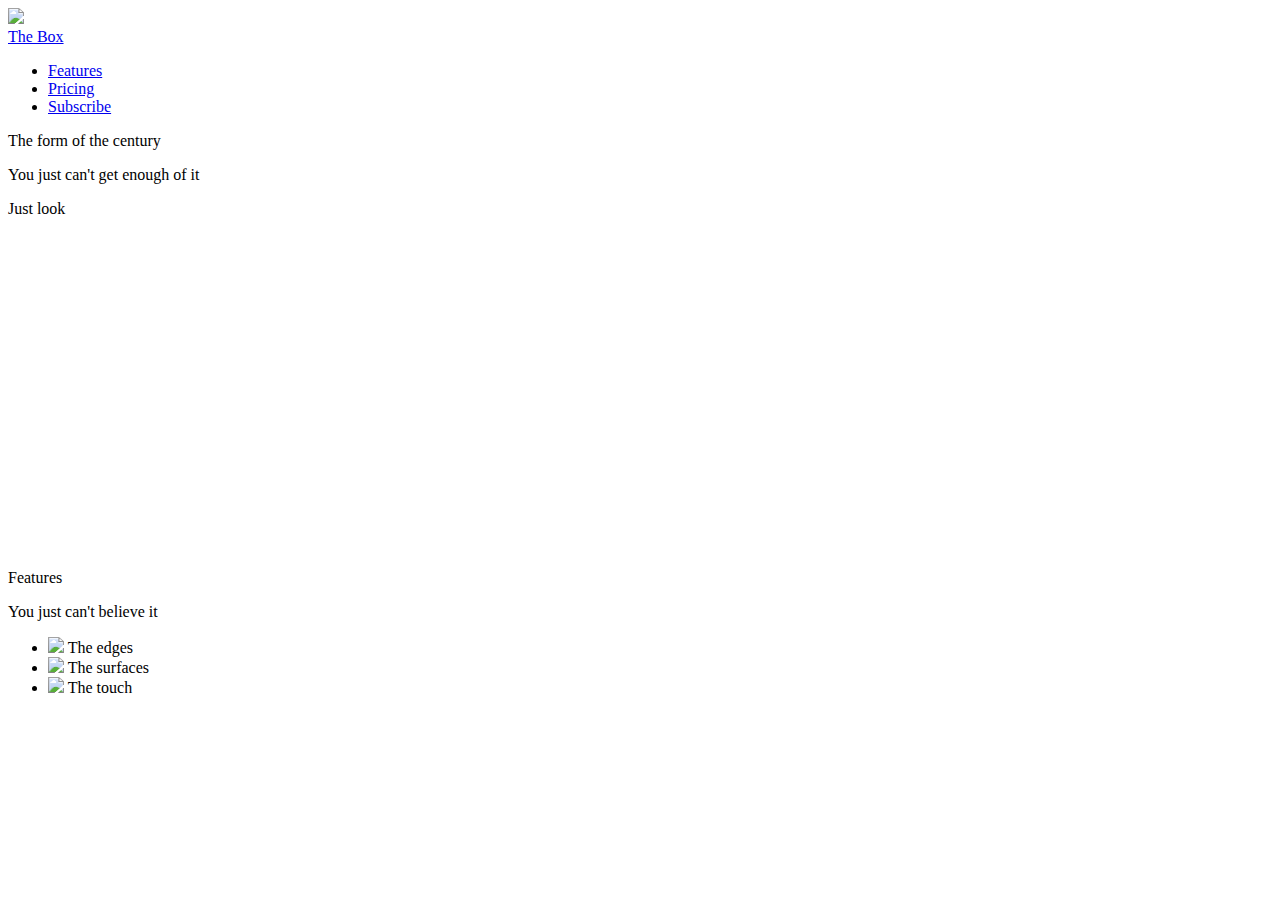
==== RWD/product-landing-page/index.html @ 569a15e8 "Create product landing page html index" ====
<!DOCTYPE html>
<html lang="en">
<head>
    <meta charset="UTF-8">
    <meta http-equiv="X-UA-Compatible" content="IE=edge">
    <meta name="viewport" content="width=device-width, initial-scale=1.0">
    <link href="/css/main.css" rel="stylesheet">
    <title>Document</title>
</head>
<body>
    <header>
        <a href="/" class="logo">
        <img src="https://svgshare.com/i/Y_f.svg' title='box" >
        <div class="logo-text">The Box</div>
        </a>
        <nav class="main-nav">
            <ul>
                <li><a href="#features">Features</a></li>
                <li><a href="#features">Pricing</a></li>
                <li><a href="#features">Subscribe</a></li>
            </ul>
        </nav>
    </header>
    <section id="main-section">
        <div class="left">
            <p class="title">The form of the century</p>
            <p class="subtitle">You just can't get enough of it</p>
        </div>
        <div class="right">
            <p class="title-video">Just look</p>
            <iframe
                id="video"
                height="315"
                src="https://www.youtube-nocookie.com/embed/y8Yv4pnO7qc?rel=0&amp;controls=0&amp;showinfo=0"
                frameborder="0"
                allowfullscreen
            ></iframe>
        </div>
    </section>
    <section id="features">
        <div class="left">
            <p class="title">Features</p>
            <p class="subtitle">You just can't believe it</p>
        </div>
        <div class="right">
            <ul class="feature-list">
                <li><img src="https://svgshare.com/i/Y_s.svg"> The edges</li>
                <li><img src="https://svgshare.com/i/YaA.svg"> The surfaces</li>
                <li><img src="https://svgshare.com/i/Y_t.svg"> The touch</li>
            </ul>
        </div>
    </section>
</body>
</html>
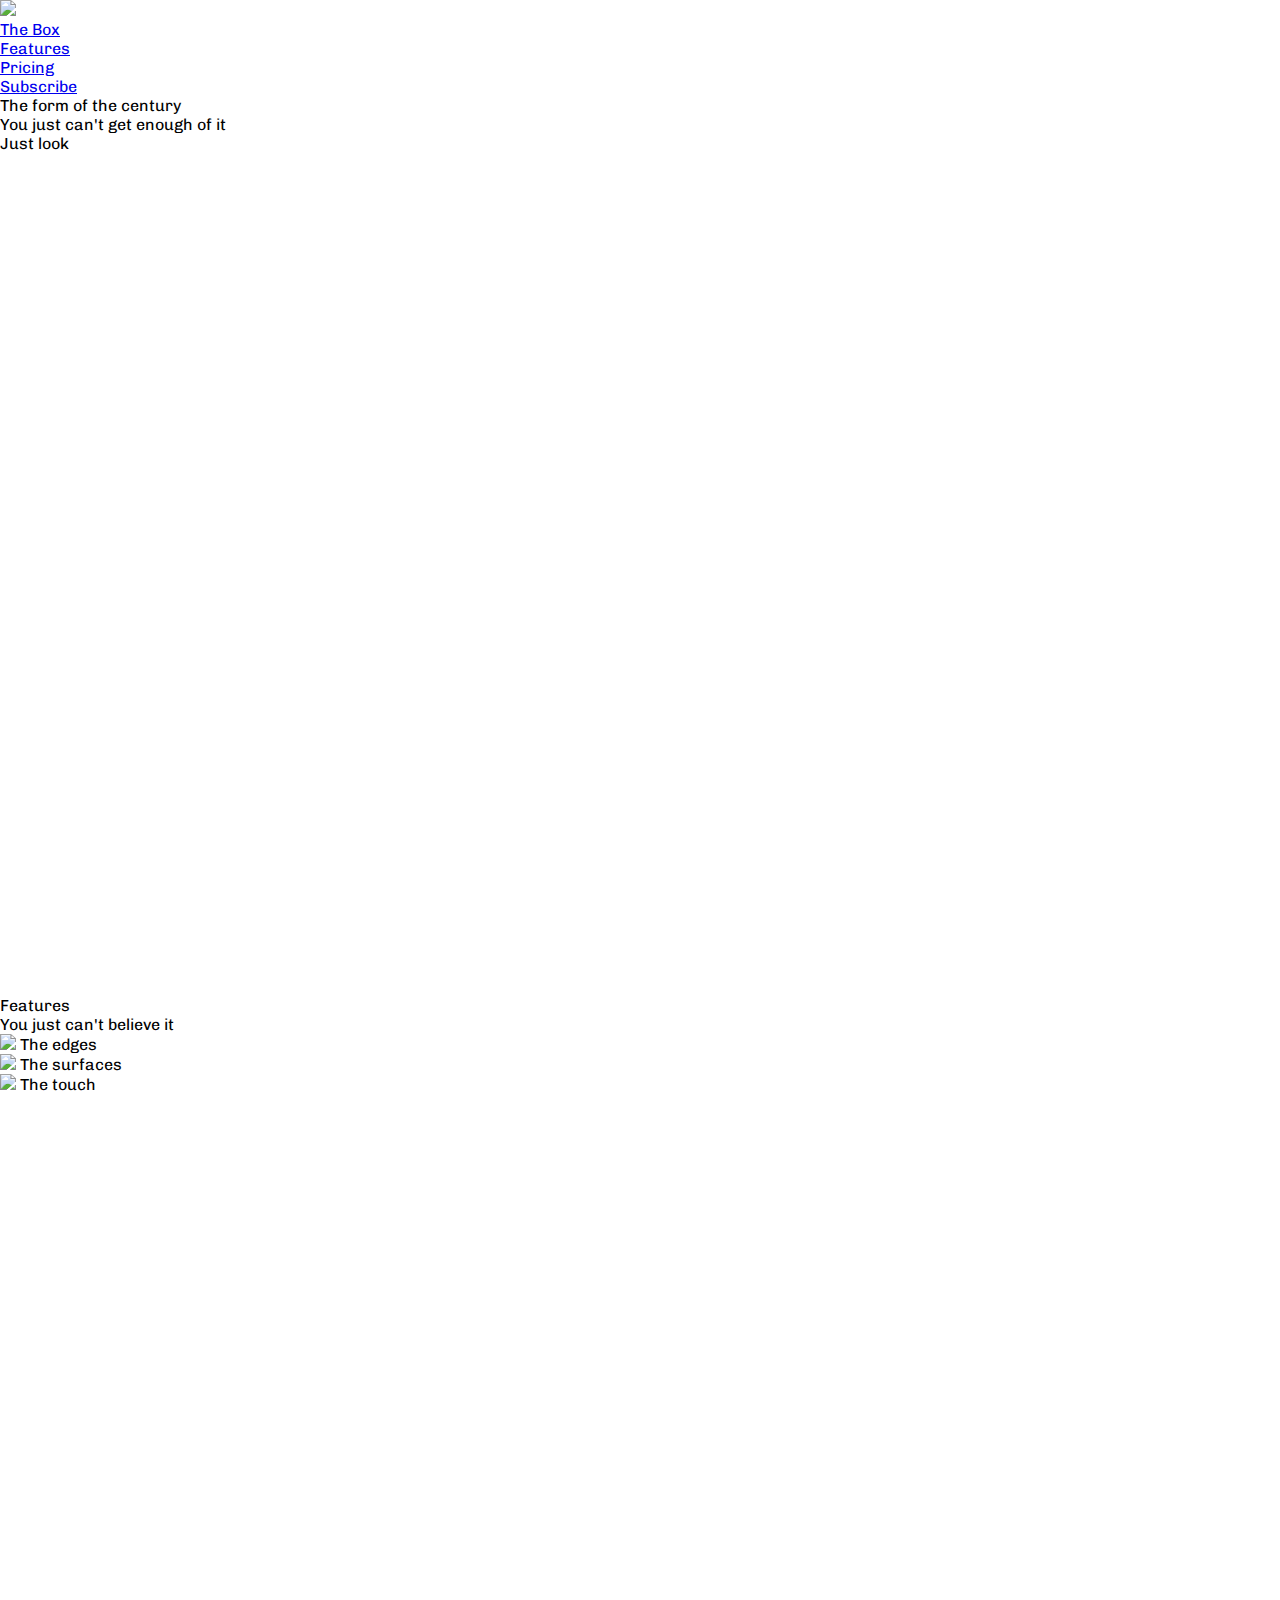
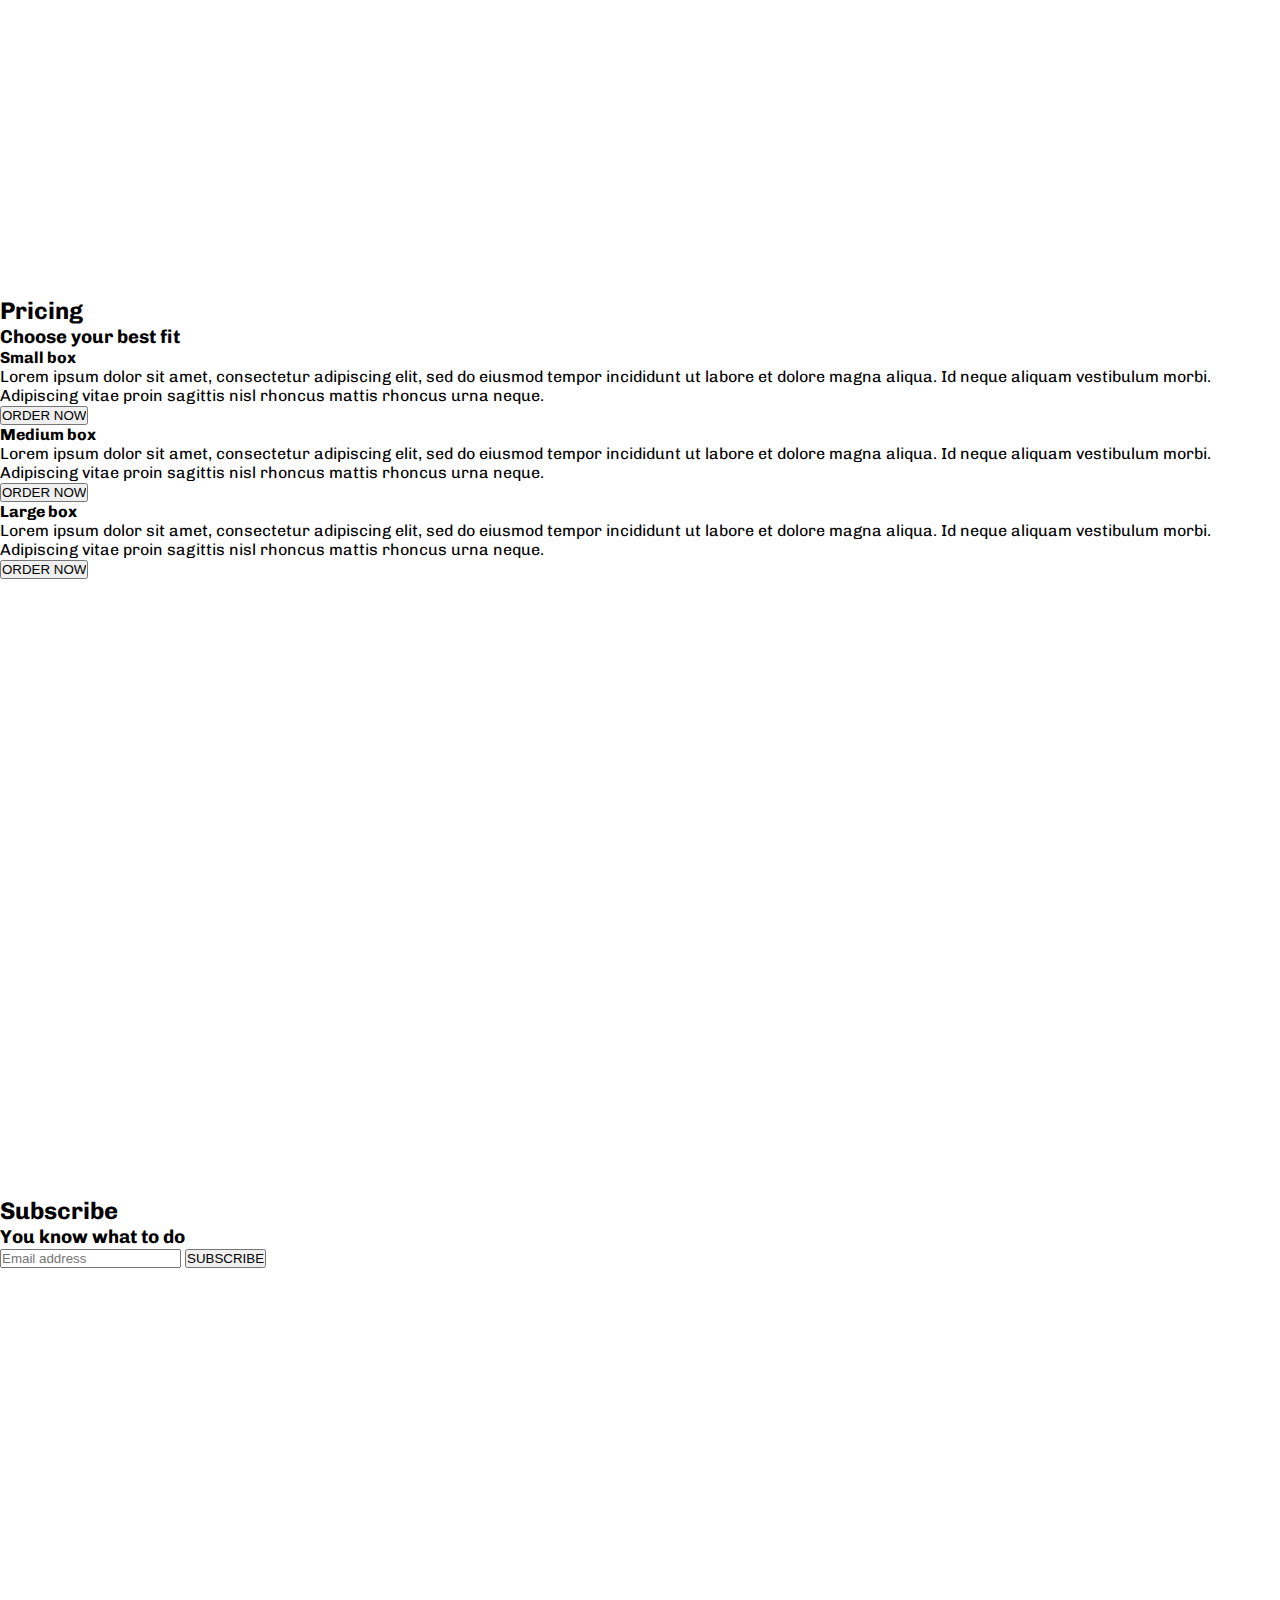
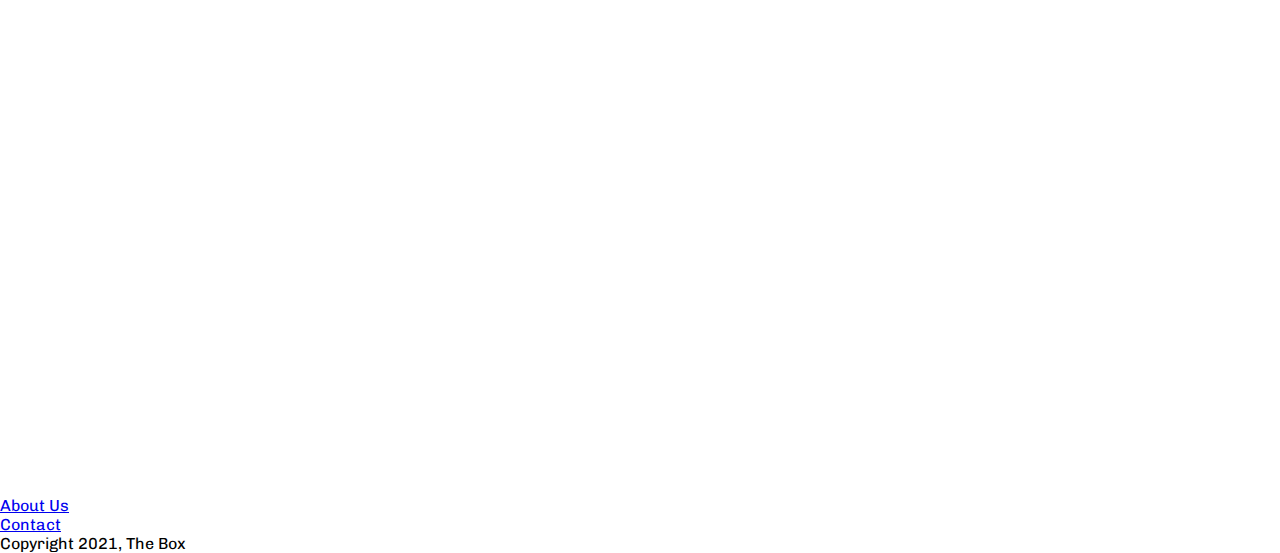
==== commit 68a66e84: "Add last two sections of product landing page" ====
--- a/RWD/product-landing-page/index.html
+++ b/RWD/product-landing-page/index.html
@@ -4,20 +4,20 @@
     <meta charset="UTF-8">
     <meta http-equiv="X-UA-Compatible" content="IE=edge">
     <meta name="viewport" content="width=device-width, initial-scale=1.0">
-    <link href="/css/main.css" rel="stylesheet">
-    <title>Document</title>
+    <link href="./css/main.css" rel="stylesheet">
+    <title>The Box</title>
 </head>
 <body>
-    <header>
+    <header id="header">
         <a href="/" class="logo">
-        <img src="https://svgshare.com/i/Y_f.svg' title='box" >
+        <img id="header-img" src="https://svgshare.com/i/Y_f.svg' title='box" >
         <div class="logo-text">The Box</div>
         </a>
-        <nav class="main-nav">
+        <nav id="nav-bar">
             <ul>
-                <li><a href="#features">Features</a></li>
-                <li><a href="#features">Pricing</a></li>
-                <li><a href="#features">Subscribe</a></li>
+                <li ><a class="nav-link" href="#features">Features</a></li>
+                <li ><a class="nav-link" href="#features">Pricing</a></li>
+                <li ><a class="nav-link" href="#features">Subscribe</a></li>
             </ul>
         </nav>
     </header>
@@ -28,12 +28,7 @@
         </div>
         <div class="right">
             <p class="title-video">Just look</p>
-            <iframe
-                id="video"
-                height="315"
-                src="https://www.youtube-nocookie.com/embed/y8Yv4pnO7qc?rel=0&amp;controls=0&amp;showinfo=0"
-                frameborder="0"
-                allowfullscreen
+            <iframe id="video" height="270" src="https://www.youtube-nocookie.com/embed/y8Yv4pnO7qc?rel=0&amp;controls=0&amp;showinfo=0" frameborder="0" allowfullscreen
             ></iframe>
         </div>
     </section>
@@ -50,5 +45,47 @@
             </ul>
         </div>
     </section>
+    <section id="pricing">
+        <h2>Pricing</h2>
+        <h3>Choose your best fit</h3>
+        <div class="container-price">
+            <div class="small-box">
+                <h4>Small box</h4>
+                <p>Lorem ipsum dolor sit amet, consectetur adipiscing elit, sed do eiusmod tempor incididunt ut labore et dolore magna aliqua. Id neque aliquam vestibulum morbi. Adipiscing vitae proin sagittis nisl rhoncus mattis rhoncus urna neque. </p>
+                <form class="form-order">
+                    <input type="button" id="button" value="ORDER NOW"/>
+                </form>
+            </div>
+            <div class="medium-box">
+                <h4>Medium box</h4>
+                <p>Lorem ipsum dolor sit amet, consectetur adipiscing elit, sed do eiusmod tempor incididunt ut labore et dolore magna aliqua. Id neque aliquam vestibulum morbi. Adipiscing vitae proin sagittis nisl rhoncus mattis rhoncus urna neque. </p>
+                <form class="form-order">
+                    <input type="button" id="button" value="ORDER NOW"/>
+                </form>
+            </div>
+            <div class="large-box">
+                <h4>Large box</h4>
+                <p>Lorem ipsum dolor sit amet, consectetur adipiscing elit, sed do eiusmod tempor incididunt ut labore et dolore magna aliqua. Id neque aliquam vestibulum morbi. Adipiscing vitae proin sagittis nisl rhoncus mattis rhoncus urna neque. </p>
+                <form class="form-order">
+                    <input type="button" id="button" value="ORDER NOW"/>
+                </form>
+            </div>
+        </div>
+    </section>
+    <section id="subscribe">
+        <h2>Subscribe</h2>
+        <h3>You know what to do</h3>
+        <form id="form" action="https://www.freecodecamp.com/email-submit">
+        <input type="email" id="email" name="email" placeholder="Email address" required />
+        <input type="submit" id="submit" value="SUBSCRIBE" />
+        </form>
+    </section>
+    <footer>
+        <ul>
+            <li><a href="#">About Us</a></li>
+            <li><a href="#">Contact</a></li>
+          </ul>
+          <span>Copyright 2021, The Box</span>
+    </footer>
 </body>
 </html>--- a/RWD/product-landing-page/css/main.css
+++ b/RWD/product-landing-page/css/main.css
@@ -0,0 +1,19 @@
+/* Global */
+@import url('https://fonts.googleapis.com/css2?family=Chivo:ital@0;1&display=swap');
+
+*, *::before, *::after {
+    box-sizing: border-box;
+    margin: 0;
+    padding: 0;
+  }
+
+  /* Body */
+body {
+    font-family: Chivo, sans-serif;
+    font-size: 1rem;
+    min-height: 100vh;
+}
+
+section {
+    min-height: 100vh;
+}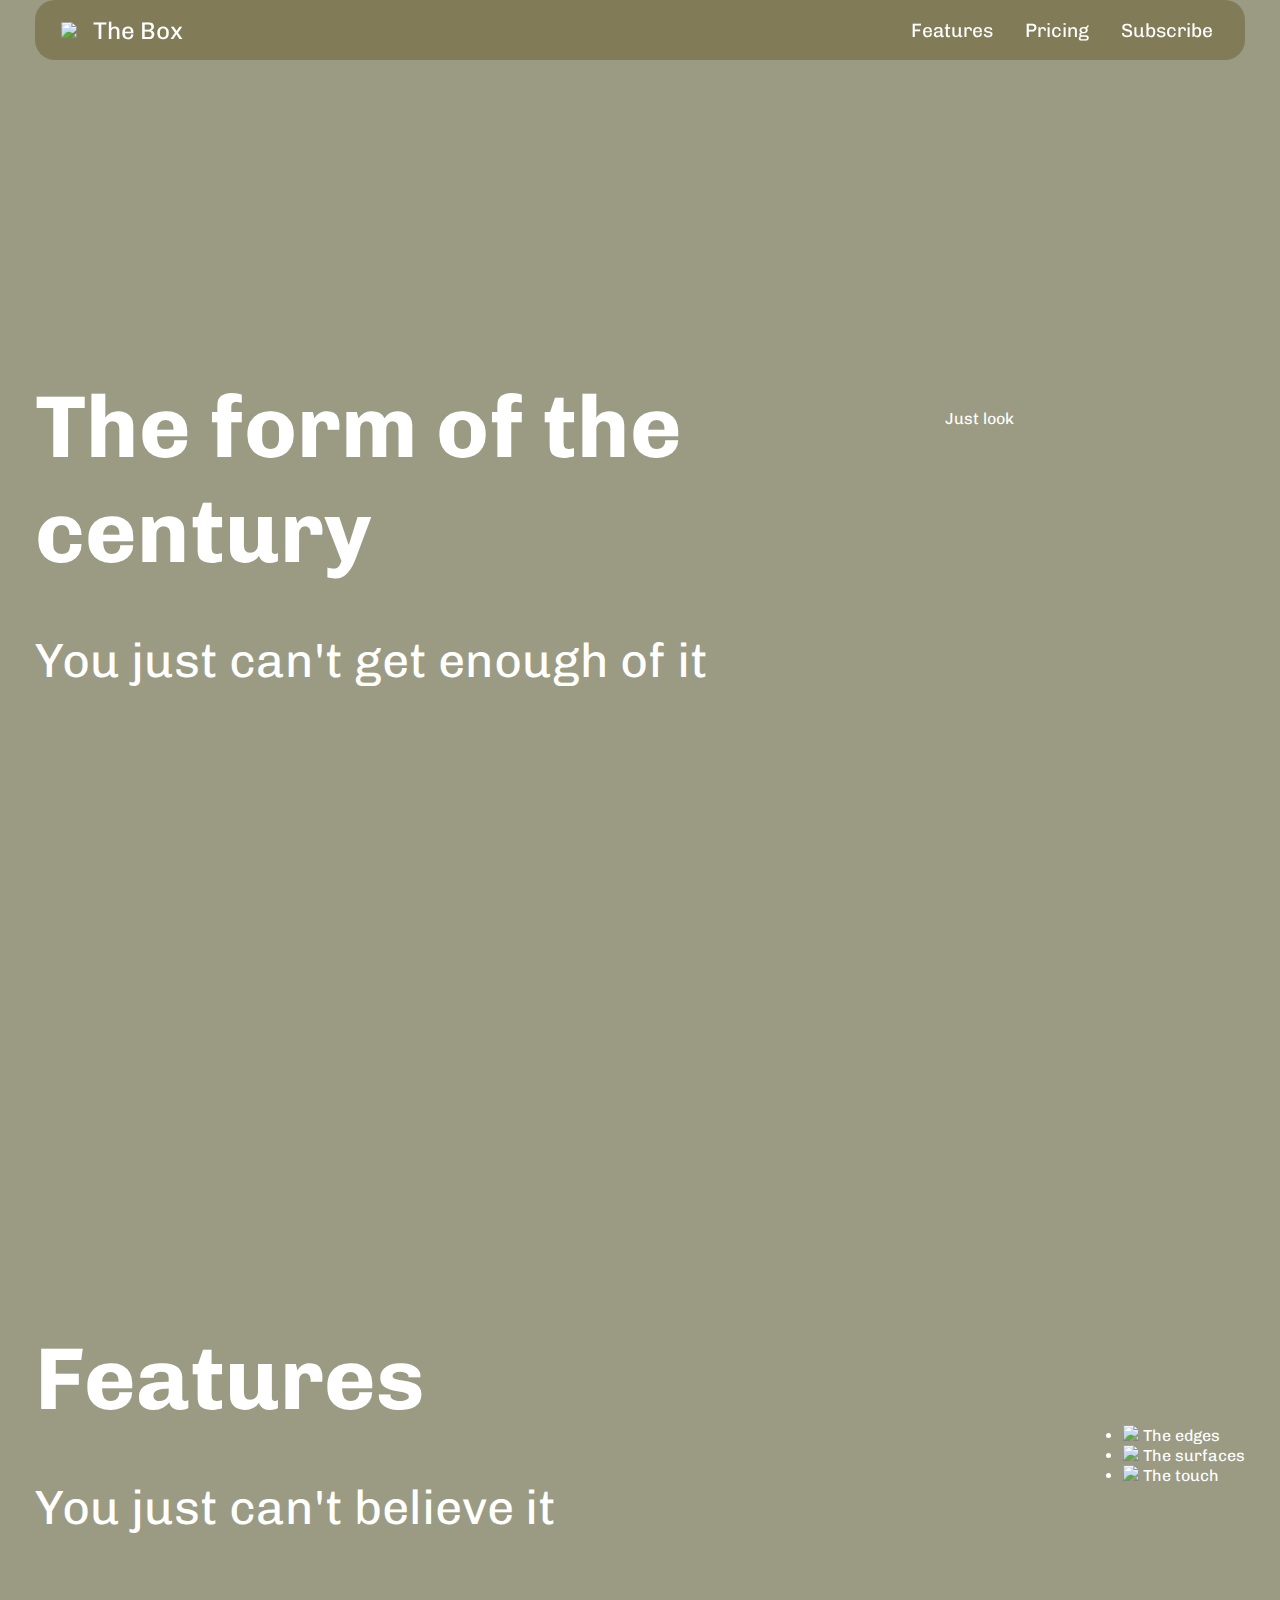
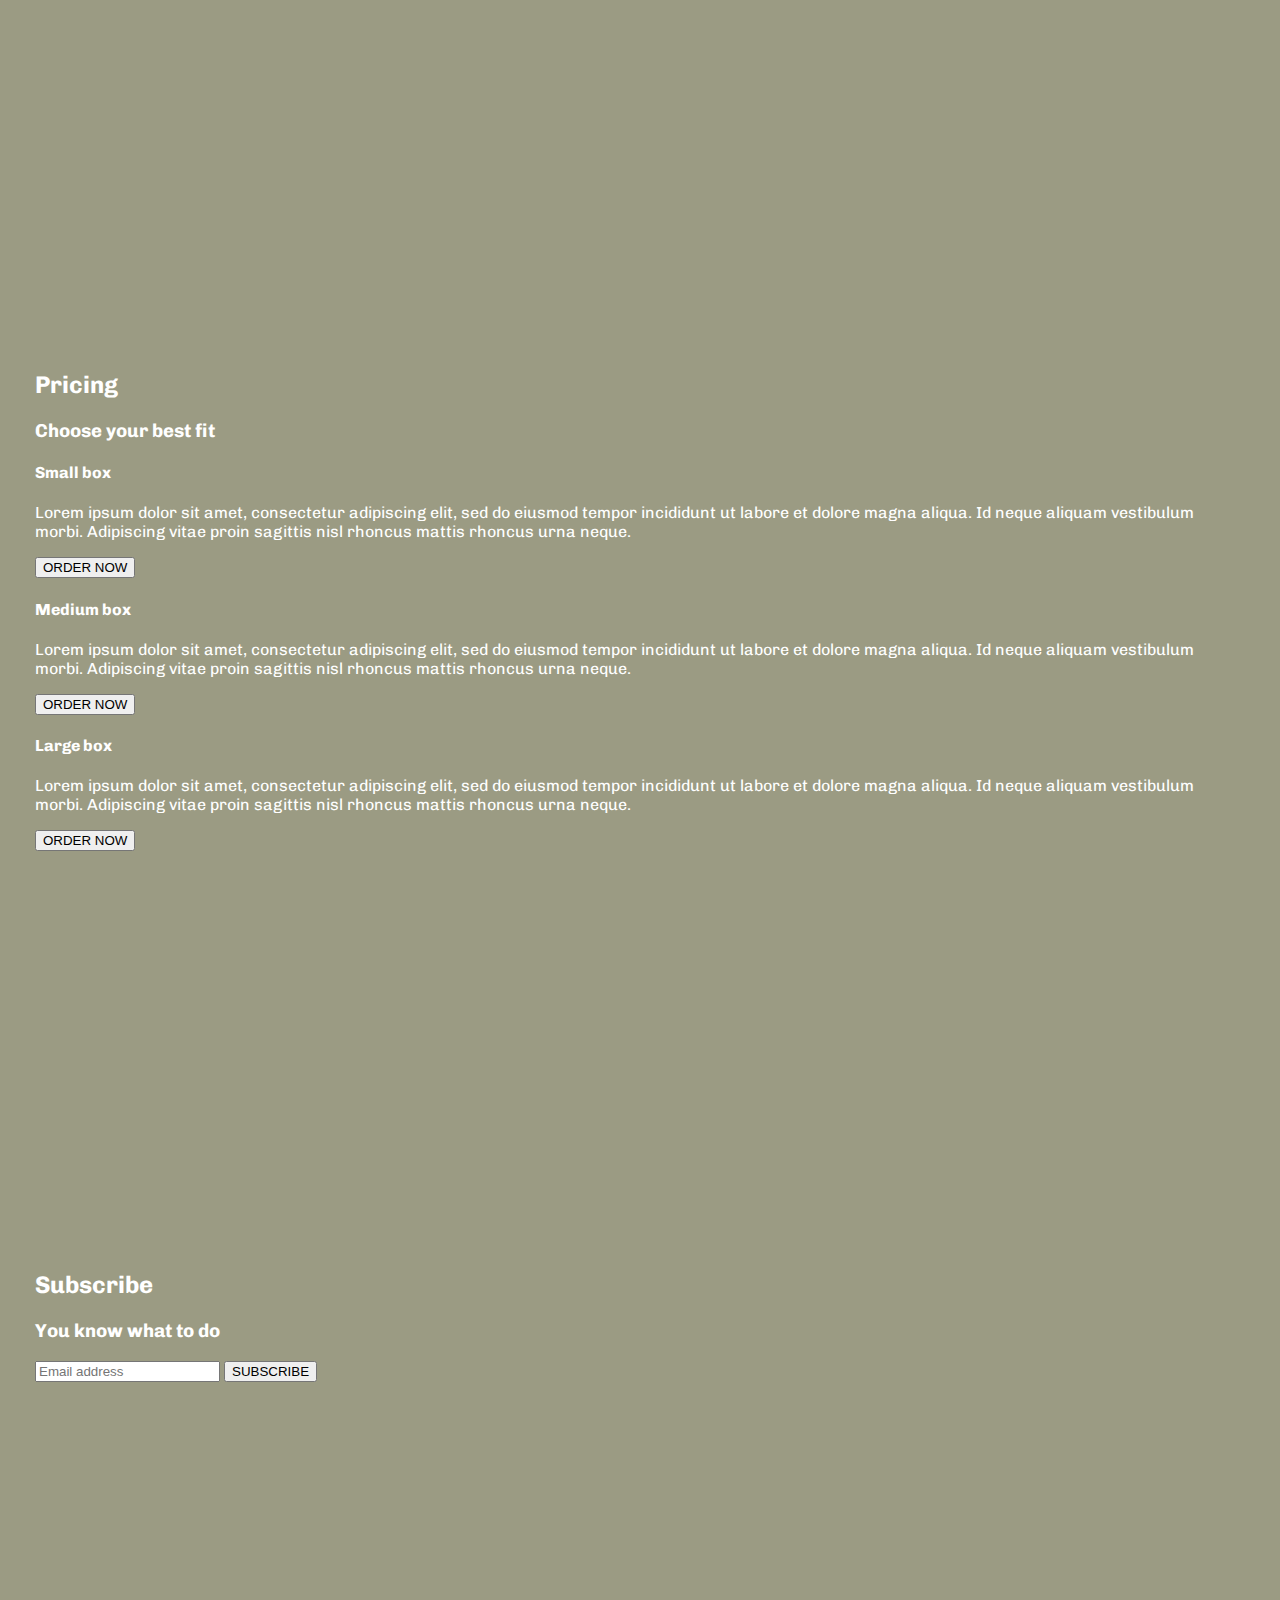
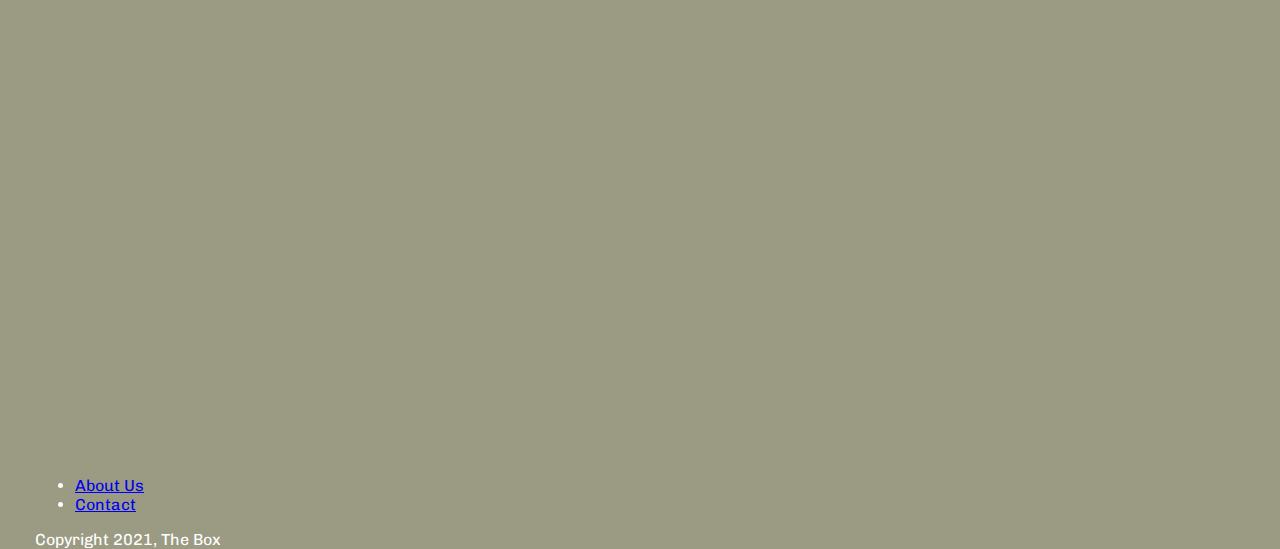
==== commit ab76206f: "Fix the header positioning" ====
--- a/RWD/product-landing-page/index.html
+++ b/RWD/product-landing-page/index.html
@@ -7,17 +7,17 @@
     <link href="./css/main.css" rel="stylesheet">
     <title>The Box</title>
 </head>
-<body>
+<body class="box box-grow">
     <header id="header">
-        <a href="/" class="logo">
+        <a href="#main-section" class="logo-img">
         <img id="header-img" src="https://svgshare.com/i/Y_f.svg' title='box" >
         <div class="logo-text">The Box</div>
         </a>
         <nav id="nav-bar">
             <ul>
                 <li ><a class="nav-link" href="#features">Features</a></li>
-                <li ><a class="nav-link" href="#features">Pricing</a></li>
-                <li ><a class="nav-link" href="#features">Subscribe</a></li>
+                <li ><a class="nav-link" href="#pricing">Pricing</a></li>
+                <li ><a class="nav-link" href="#subscribe">Subscribe</a></li>
             </ul>
         </nav>
     </header>
--- a/RWD/product-landing-page/css/main.css
+++ b/RWD/product-landing-page/css/main.css
@@ -3,17 +3,95 @@
 
 *, *::before, *::after {
     box-sizing: border-box;
-    margin: 0;
-    padding: 0;
   }
 
   /* Body */
 body {
     font-family: Chivo, sans-serif;
     font-size: 1rem;
-    min-height: 100vh;
+    background-color: #9B9B83;
+    color: white;
+    padding-top: 90px;
 }
 
+/* .box-grow {
+    display: flex;
+    flex-direction: column;
+} */
+
+.logo-img {
+    display: flex;
+    align-items: center;
+    text-decoration: none;
+    color:inherit;
+    height: 30px;
+    margin-left: 1.6rem;
+}
+
+.logo-text {
+    text-decoration: none;
+    color: inherit;
+    margin-left: 1rem;
+    font-size: 1.5rem;
+}
+
+nav ul {
+    display: flex;
+    list-style: none;
+    margin: 0 1rem;
+    padding: 0;
+    font-size: 1.2rem;
+}
+
+nav a {
+    color: inherit;
+    text-decoration: none;
+    padding: 1rem;
+}
+
+a:hover, a:focus {
+    color: rgb(192, 192, 188);
+}
+
+#header {
+    background: #817C57;
+    border-radius: 20px;
+    height: 60px;
+    display: flex;
+    justify-content: space-between;
+    align-items: center;
+    position: -webkit-sticky; /* Safari */
+    position: sticky;
+    top: 0;
+}
+
+.box {
+    margin: 0 0;
+    padding: 0 35px;
+    max-width: 1600px;
+}
+
+#main-section, #features {
+    display: flex;
+    justify-content: space-between;
+    align-items: center;
+}
+.left .right {
+    flex: 0;
+}
 section {
     min-height: 100vh;
-}+    padding-top: 90px;
+}
+
+.title {
+    font-size: 5.5em;
+    font-weight: bold;
+    width: 10em;
+    margin: 0;
+    padding: 0;
+}
+
+.subtitle {
+    font-size: 3em;
+}
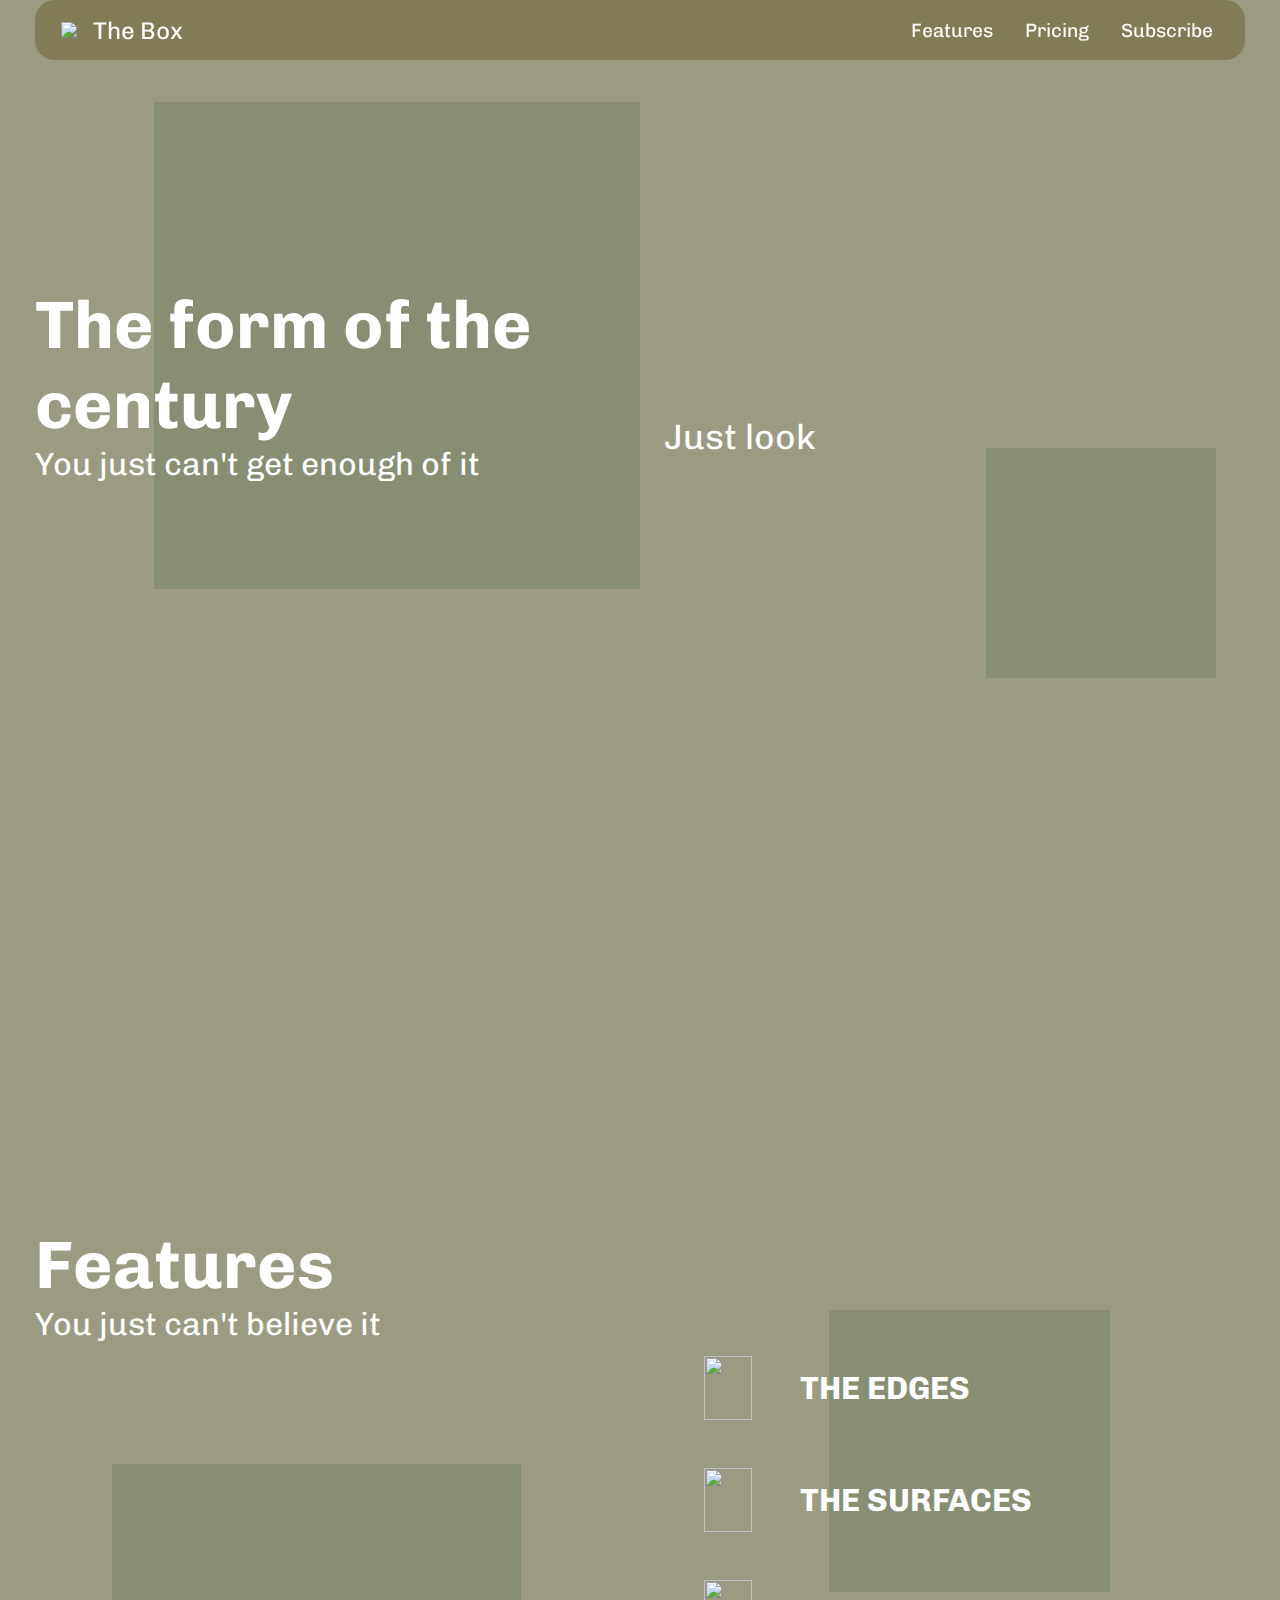
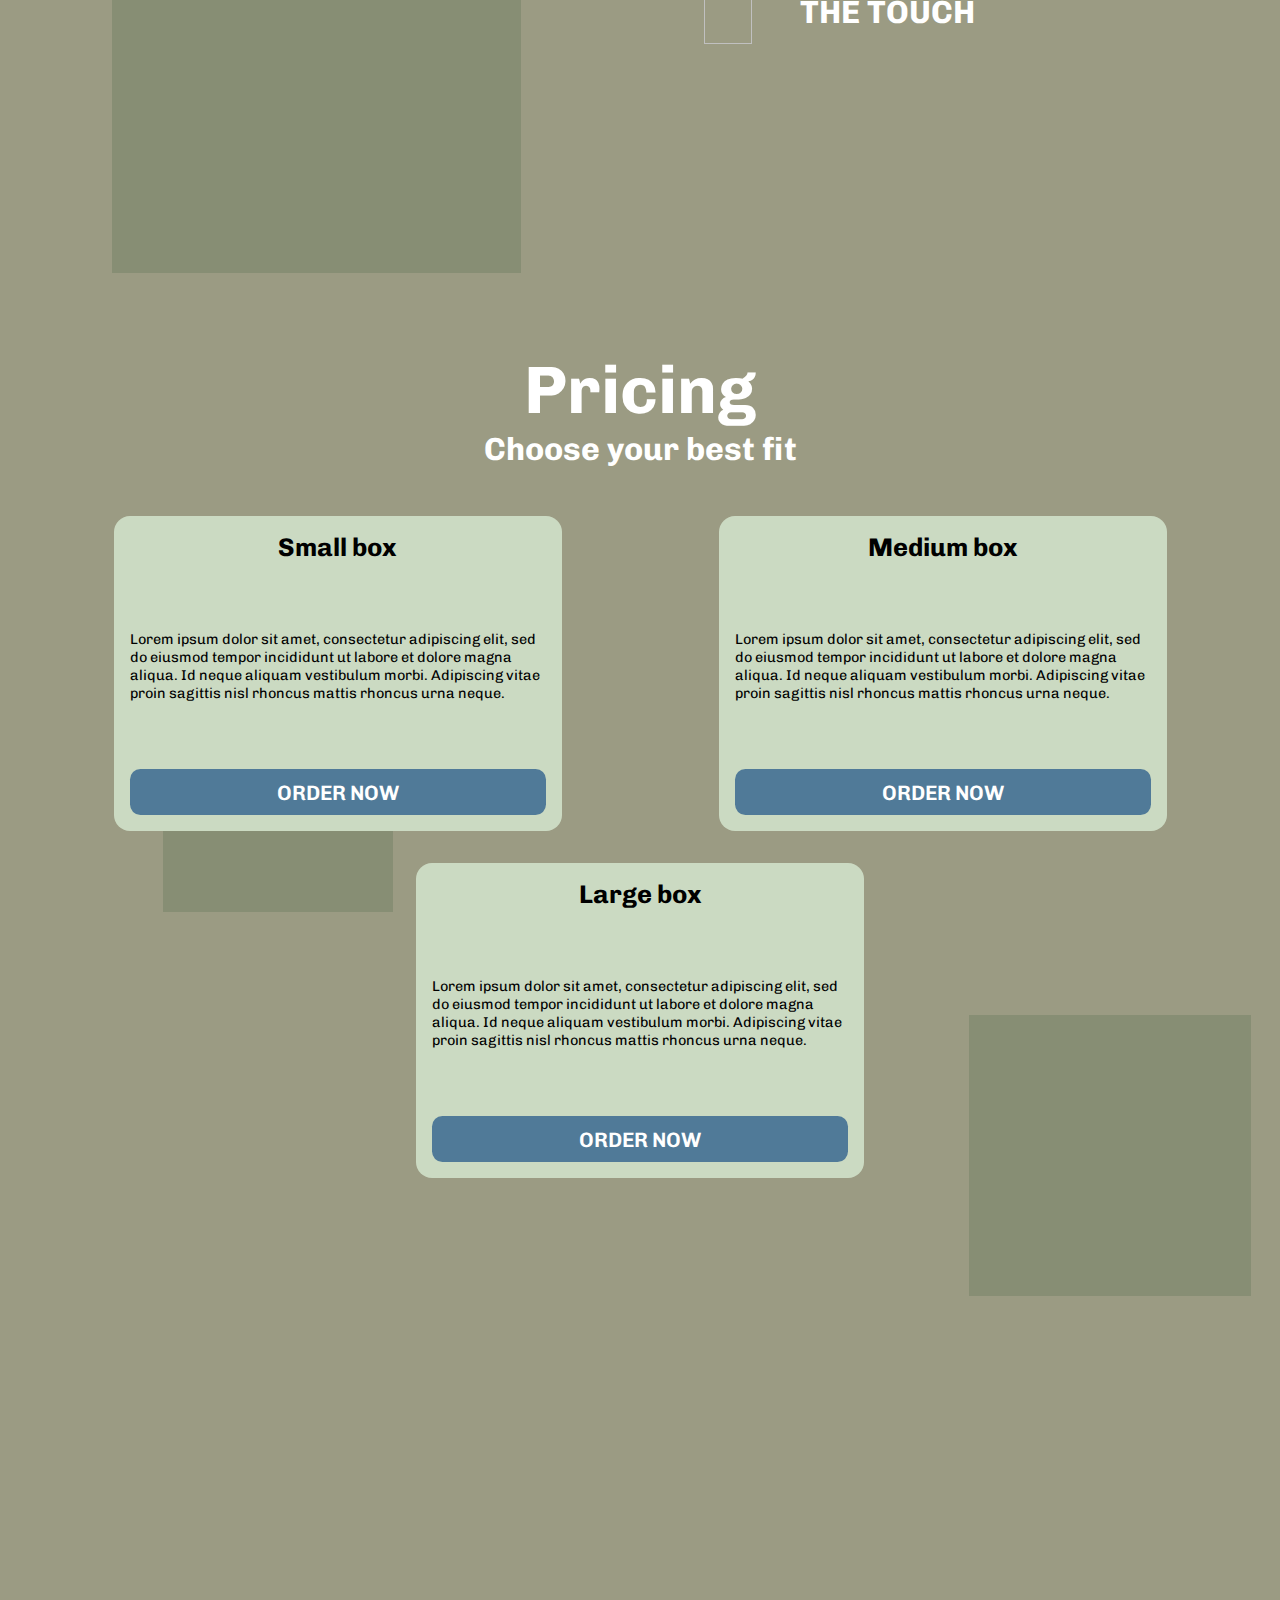
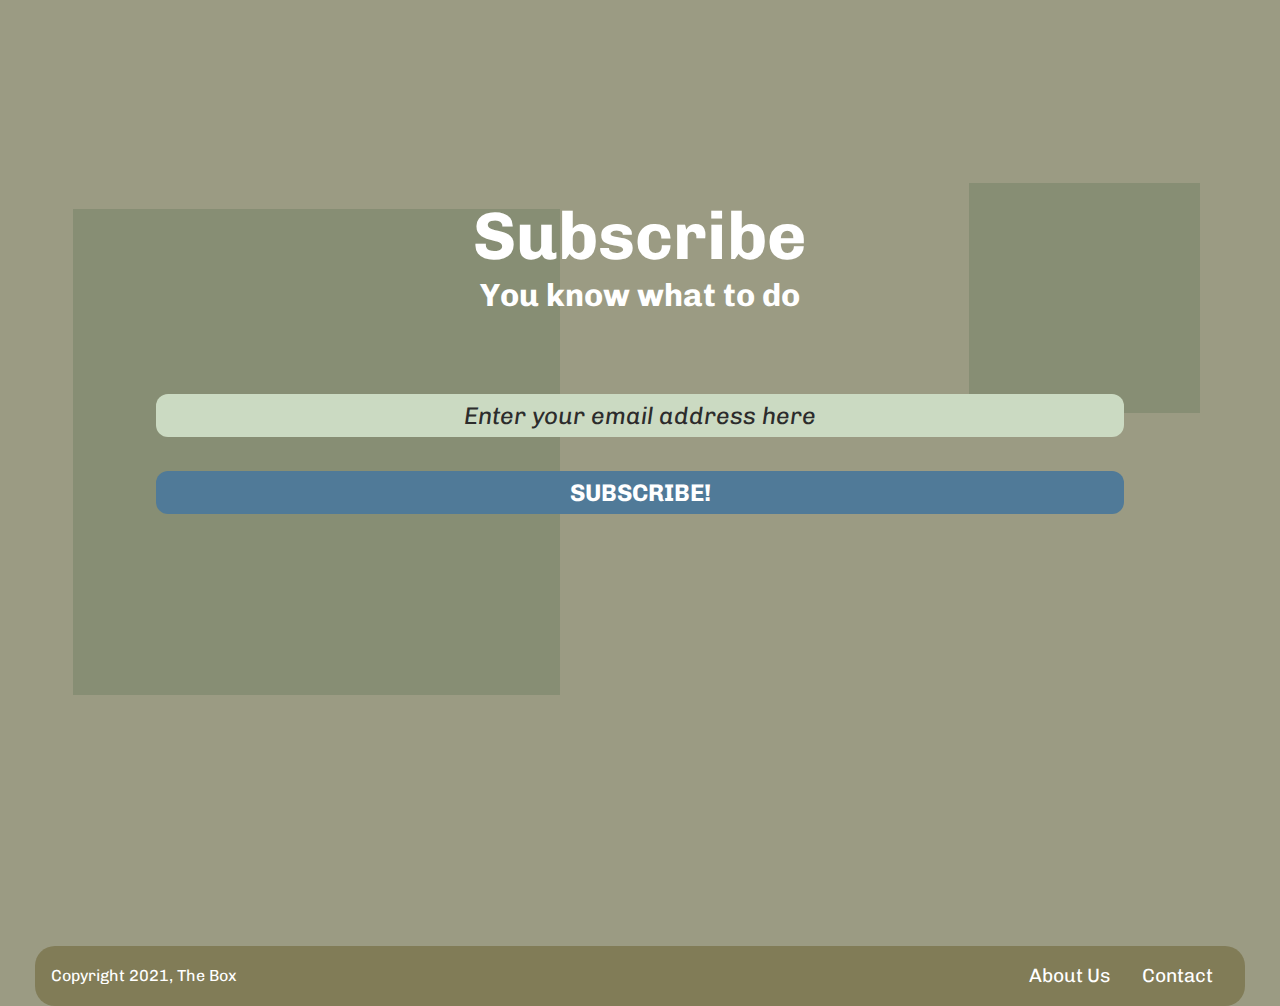
==== commit 0e1cbede: "Compose whole page." ====
--- a/RWD/product-landing-page/index.html
+++ b/RWD/product-landing-page/index.html
@@ -22,70 +22,79 @@
         </nav>
     </header>
     <section id="main-section">
-        <div class="left">
-            <p class="title">The form of the century</p>
-            <p class="subtitle">You just can't get enough of it</p>
+        <div class="container-main-section">
+            <div class="left">
+                <p class="title">The form of the century</p>
+                <p class="subtitle">You just can't get enough of it</p>
+            </div>
+            <div class="right">
+                <p class="title-video">Just look</p>
+                <div class="video-box">
+                <iframe id="video" src="https://www.youtube.com/embed/ZGJhaVYVCmU" frameborder="0" allowfullscreen
+                ></iframe></div>
+            </div>
         </div>
-        <div class="right">
-            <p class="title-video">Just look</p>
-            <iframe id="video" height="270" src="https://www.youtube-nocookie.com/embed/y8Yv4pnO7qc?rel=0&amp;controls=0&amp;showinfo=0" frameborder="0" allowfullscreen
-            ></iframe>
-        </div>
+        <div class="landing-page-box-1 boxy"></div>
+        <div class="landing-page-box-2 boxy"></div>
     </section>
     <section id="features">
-        <div class="left">
-            <p class="title">Features</p>
-            <p class="subtitle">You just can't believe it</p>
+        <div class="container-features">
+            <div class="left">
+                <p class="title">Features</p>
+                <p class="subtitle">You just can't believe it</p>
+            </div>
+            <div class="right">
+                <ul class="feature-list">
+                    <li><img src="https://svgshare.com/i/Y_s.svg"> <span>The edges</span></li>
+                    <li><img src="https://svgshare.com/i/YaA.svg"> <span>The surfaces</span></li>
+                    <li><img src="https://svgshare.com/i/Y_t.svg"> <span>The touch</span></li>
+                </ul>
+            </div>
         </div>
-        <div class="right">
-            <ul class="feature-list">
-                <li><img src="https://svgshare.com/i/Y_s.svg"> The edges</li>
-                <li><img src="https://svgshare.com/i/YaA.svg"> The surfaces</li>
-                <li><img src="https://svgshare.com/i/Y_t.svg"> The touch</li>
-            </ul>
-        </div>
+        <div class="features-page-box-1 boxy"></div>
+        <div class="features-page-box-2 boxy"></div>
     </section>
     <section id="pricing">
         <h2>Pricing</h2>
         <h3>Choose your best fit</h3>
         <div class="container-price">
-            <div class="small-box">
+            <div class="pricing-box">
                 <h4>Small box</h4>
                 <p>Lorem ipsum dolor sit amet, consectetur adipiscing elit, sed do eiusmod tempor incididunt ut labore et dolore magna aliqua. Id neque aliquam vestibulum morbi. Adipiscing vitae proin sagittis nisl rhoncus mattis rhoncus urna neque. </p>
-                <form class="form-order">
-                    <input type="button" id="button" value="ORDER NOW"/>
-                </form>
+                <button class="button">ORDER NOW</button>
             </div>
-            <div class="medium-box">
+            <div class="pricing-box">
                 <h4>Medium box</h4>
                 <p>Lorem ipsum dolor sit amet, consectetur adipiscing elit, sed do eiusmod tempor incididunt ut labore et dolore magna aliqua. Id neque aliquam vestibulum morbi. Adipiscing vitae proin sagittis nisl rhoncus mattis rhoncus urna neque. </p>
-                <form class="form-order">
-                    <input type="button" id="button" value="ORDER NOW"/>
-                </form>
+                <button class="button">ORDER NOW</button>
             </div>
-            <div class="large-box">
+            <div class="pricing-box">
                 <h4>Large box</h4>
                 <p>Lorem ipsum dolor sit amet, consectetur adipiscing elit, sed do eiusmod tempor incididunt ut labore et dolore magna aliqua. Id neque aliquam vestibulum morbi. Adipiscing vitae proin sagittis nisl rhoncus mattis rhoncus urna neque. </p>
-                <form class="form-order">
-                    <input type="button" id="button" value="ORDER NOW"/>
-                </form>
+                <button class="button">ORDER NOW</button>
             </div>
         </div>
+        <div class="pricing-page-box-1 boxy"></div>
+        <div class="pricing-page-box-2 boxy"></div>
     </section>
     <section id="subscribe">
         <h2>Subscribe</h2>
         <h3>You know what to do</h3>
         <form id="form" action="https://www.freecodecamp.com/email-submit">
-        <input type="email" id="email" name="email" placeholder="Email address" required />
-        <input type="submit" id="submit" value="SUBSCRIBE" />
-        </form>
+        <input type="email" id="email" name="email" placeholder="Enter your email address here" required /><br>
+        <input type="submit" id="submit" value="SUBSCRIBE!" />
+        </form>   
+        <div class="subscribe-page-box-1 boxy"></div>
+        <div class="subscribe-page-box-2 boxy"></div>
     </section>
-    <footer>
+    <footer id="footer">
+        <span class="copyright-text">Copyright 2021, The Box</span>
+        <nav>
         <ul>
             <li><a href="#">About Us</a></li>
             <li><a href="#">Contact</a></li>
           </ul>
-          <span>Copyright 2021, The Box</span>
+        </nav>
     </footer>
 </body>
 </html>--- a/RWD/product-landing-page/css/main.css
+++ b/RWD/product-landing-page/css/main.css
@@ -1,23 +1,126 @@
 /* Global */
-@import url('https://fonts.googleapis.com/css2?family=Chivo:ital@0;1&display=swap');
+@import url('https://fonts.googleapis.com/css2?family=Chivo:ital,wght@0,400;0,700;0,900;1,400;1,700;1,900&display=swap');
 
 *, *::before, *::after {
     box-sizing: border-box;
   }
-
-  /* Body */
+/* Boxes! */
+
+.landing-page-box-1 {
+    position: absolute;
+    width: 38vw;
+    height: 38vw;
+    background-color: rgb(76, 104, 74, 0.26);
+    top: 8vw;
+    left: 12vw;
+    z-index: -1;
+  }
+
+.landing-page-box-2 {
+    position: absolute;
+    width: 18vw;
+    height: 18vw;
+    background-color: rgb(76, 104, 74, 0.26);
+    top: 35vw;
+    right: 5vw;
+    z-index: -1;
+  }
+ 
+.features-page-box-1 {
+    position: relative;
+    width: 32vw;
+    height: 32vw;
+    background-color: rgb(76, 104, 74, 0.26);
+    top: -38vw;
+    left: 6vw;
+    z-index: -1;
+  }
+  
+.features-page-box-2 {
+    position: relative;
+    width: 22vw;
+    height: 22vw;
+    background-color: rgb(76, 104, 74, 0.26);
+    top: -82vw;
+    left: 62vw;
+    z-index: -1;
+  }
+
+.pricing-page-box-1 {
+    position: relative;
+    width: 18vw;
+    height: 18vw;
+    background-color: rgb(76, 104, 74, 0.26);
+    top: -40vw;
+    left: 10vw;
+    z-index: -1;
+  }  
+.pricing-page-box-2 {
+    position: relative;
+    width: 22vw;
+    height: 22vw;
+    background-color: rgb(76, 104, 74, 0.26);
+    top: -32vw;
+    left: 73vw;
+    z-index: -1;
+  } 
+
+.subscribe-page-box-1 {
+    position: relative;
+    width: 38vw;
+    height: 38vw;
+    background-color: rgb(76, 104, 74, 0.26);
+    bottom: 25vw;
+    left: 3vw;
+    z-index: -1;
+  }  
+
+.subscribe-page-box-2 {
+    position: relative;
+    width: 18vw;
+    height: 18vw;
+    background-color: rgb(76, 104, 74, 0.26);
+    top: -65vw;
+    left: 73vw;
+    z-index: -1;
+  } 
+.boxy {
+    margin: 0;
+}
+
+@media screen and (max-width: 1200px) {
+    .boxy {
+        display: none;
+    }
+    
+}
+
+/* Body */
+html {
+    min-height: 100%;
+    position: relative;
+}  
+
 body {
     font-family: Chivo, sans-serif;
     font-size: 1rem;
     background-color: #9B9B83;
     color: white;
     padding-top: 90px;
-}
-
-/* .box-grow {
-    display: flex;
-    flex-direction: column;
-} */
+    height: 100%;
+}
+
+.box {
+    margin: 0 0;
+    padding: 0 35px;
+    max-width: 1600px;
+}
+
+section {
+    margin: 0;
+}
+
+/* Header */
 
 .logo-img {
     display: flex;
@@ -63,35 +166,289 @@
     position: -webkit-sticky; /* Safari */
     position: sticky;
     top: 0;
-}
-
-.box {
-    margin: 0 0;
-    padding: 0 35px;
-    max-width: 1600px;
-}
-
+    z-index: 1;
+}
+/* Header end  */
+/* Main section Features  */
 #main-section, #features {
+    min-height: 100vh;
+    max-height: 100vh;
+    padding-top: 90px;
+}
+.container-main-section, .container-features {
     display: flex;
     justify-content: space-between;
     align-items: center;
-}
-.left .right {
-    flex: 0;
-}
-section {
+    align-content: center;
     min-height: 100vh;
+    max-height: 100vh;
+}
+
+.left {
+    flex: 1 2 0;
+    margin-bottom: 25em;
+}
+
+.right {
+    flex: 1 2 0;
+    margin-left: 3em;
+    width: 100%;
+}
+
+.title-video {
+    font-size: 2.2rem;
+    margin: 0;
+}
+.video-box {
+    display: flex;
+    position: relative;
+    padding-bottom: 56.25%;
+}
+#video {
+    position: absolute;
+    width: 100%;
+    height: 100%;
+    border-radius: 1em;
+}
+
+.title {
+    font-size: 4.2em;
+    font-weight: bold;
+    margin: 0;
+    padding: 0;
+}
+
+.subtitle {
+    font-size: 2em;
+    margin-top: 0;
+}
+
+@media screen and (max-width: 1100px) {
+    .container-main-section, .container-features {
+        display: flex;
+        flex-direction: column;
+        justify-content: space-between;
+        align-items: center;
+        align-content: center;
+        
+    }
+    .left {
+        flex: 2 0 0;
+        margin-bottom: -2em;
+        margin-left: 0;
+        margin-top: 10%;
+    }
+    .right {
+        flex: 1 0 0;
+        margin: 0;
+    }
+    .title, .subtitle {
+        text-align: center;
+        margin: 0;
+    }
+    .title-video {
+        margin: 0;
+    }
+    .video-box {
+        width: 100%;
+        height: 100%;
+        margin: 0;
+    }    
+}
+
+.feature-list {
+    text-transform: uppercase;
+    font-size: 2em;
+    list-style: none;
+    text-align: left;
+    font-weight: bold;
+}
+
+.feature-list li {
+    display: flex;
+    flex-direction: row;
+    justify-content: flex-start;
+    align-items: center;
+    margin: 1.5em 0;
+}
+
+.feature-list img {
+    margin-right: 0.5em;
+    height: 2em;
+    width: 1.5em;
+}
+
+.feature-list span {
+    padding-left: 1em;
+}
+
+h2 {
+    font-size: 4.2em;
+    font-weight: 700;
+    margin: 0;
+    padding: 0;
+    text-align: center;
+}
+
+h3 {
+    font-size: 2em;
+    margin-top: 0;
+    text-align: center;
+}
+
+h4 {
+    font-size: 1.6em;
+    margin: 0;
+    font-weight: 700;
+}
+/* Pricing  */
+
+#pricing {
+    min-height: 100vh;
+    max-height: 100vh;
     padding-top: 90px;
 }
-
-.title {
-    font-size: 5.5em;
-    font-weight: bold;
-    width: 10em;
-    margin: 0;
-    padding: 0;
-}
-
-.subtitle {
-    font-size: 3em;
-}
+.container-price {
+    display: flex;
+    flex-direction: row;
+    justify-content: space-around;
+    align-items: center;
+    flex-wrap: wrap;
+    flex: 1;
+}
+
+.pricing-box {
+    display: flex;
+    flex-direction: column;
+    justify-content: space-between;
+    align-items: center;
+    height: 50vh;
+    background-color: #CBDAC2;
+    margin: 1em 1em;
+    border-radius: 1em;
+    color: black;
+    width: 25vw;
+    padding: 1em;
+}
+
+.pricing-box p {
+    font-size: 0.9em;
+    margin: 0;
+    display: inline-block;
+}
+
+.button {
+    width: 100%;
+    padding: 0.5em 0;
+    font-size: 1.3em;
+    font-weight: 600;
+    font-family: inherit;
+    color: white;
+    background-color: #507A98;
+    border: none;
+    border-radius: 0.5em;
+}
+
+.button:hover {
+    background-color: #8fa3b1;
+    cursor: pointer;
+}
+@media screen and (max-width: 900px) {
+    .container-price {
+        display: flex;
+        flex-direction: column;
+    }
+    .pricing-box {
+        width: 80%;
+    }
+    #pricing {
+        min-height: fit-content;
+    }
+}
+
+@media screen and (max-width: 1300px) and (min-width: 900px) {
+    .container-price {
+        display: flex;
+        flex-direction: row;
+        flex-wrap: wrap;
+    }
+    .pricing-box {
+        width: 35vw;
+        height: 35vh;
+    }
+    #pricing {
+        min-height: fit-content;
+    }
+}
+
+/* Subscribe  */
+
+#subscribe {
+    min-height: 100vh;
+    max-height: 100vh;
+    padding-top: 90px;
+}
+
+#form {
+    margin-top: 5em;
+    display: flex;
+    align-items: center;
+    flex-direction: column;
+}
+
+#email, #submit {
+    display: inline-block;
+    width: 33vw;
+    padding: 0.3em;
+    text-align: center;
+    border-radius: 0.5em;
+    font-family: inherit;
+    font-size: 1.5rem;
+    color: rgb(44, 44, 44);
+    border: none;
+    background-color: #CBDAC2;
+    margin-bottom: 0.6em;
+}
+
+#submit {
+    color: white;
+    background-color: #507A98;
+    font-weight: 700;
+}
+
+#submit:hover {
+    background-color: #8fa3b1;
+    cursor: pointer;
+}
+
+::placeholder {
+    font-family: inherit;
+    font-size: 1.5rem;
+    font-style: italic;
+    color: rgb(44, 44, 44);
+}
+
+footer {
+    position: absolute;
+    background: #817C57;
+    border-radius: 20px;
+    height: 60px;
+    display: flex;
+    justify-content: space-between;
+    align-items: center;
+    z-index: 1;
+    bottom: 0;
+    width: calc(100vw - 70px);
+}
+
+.copyright-text {
+    text-decoration: none;
+    color: inherit;
+    margin-left: 1rem;
+    font-size: 1rem;
+}
+@media screen and (max-width: 1300px) {
+    #email, #submit {
+        width: 80%;
+    }
+}